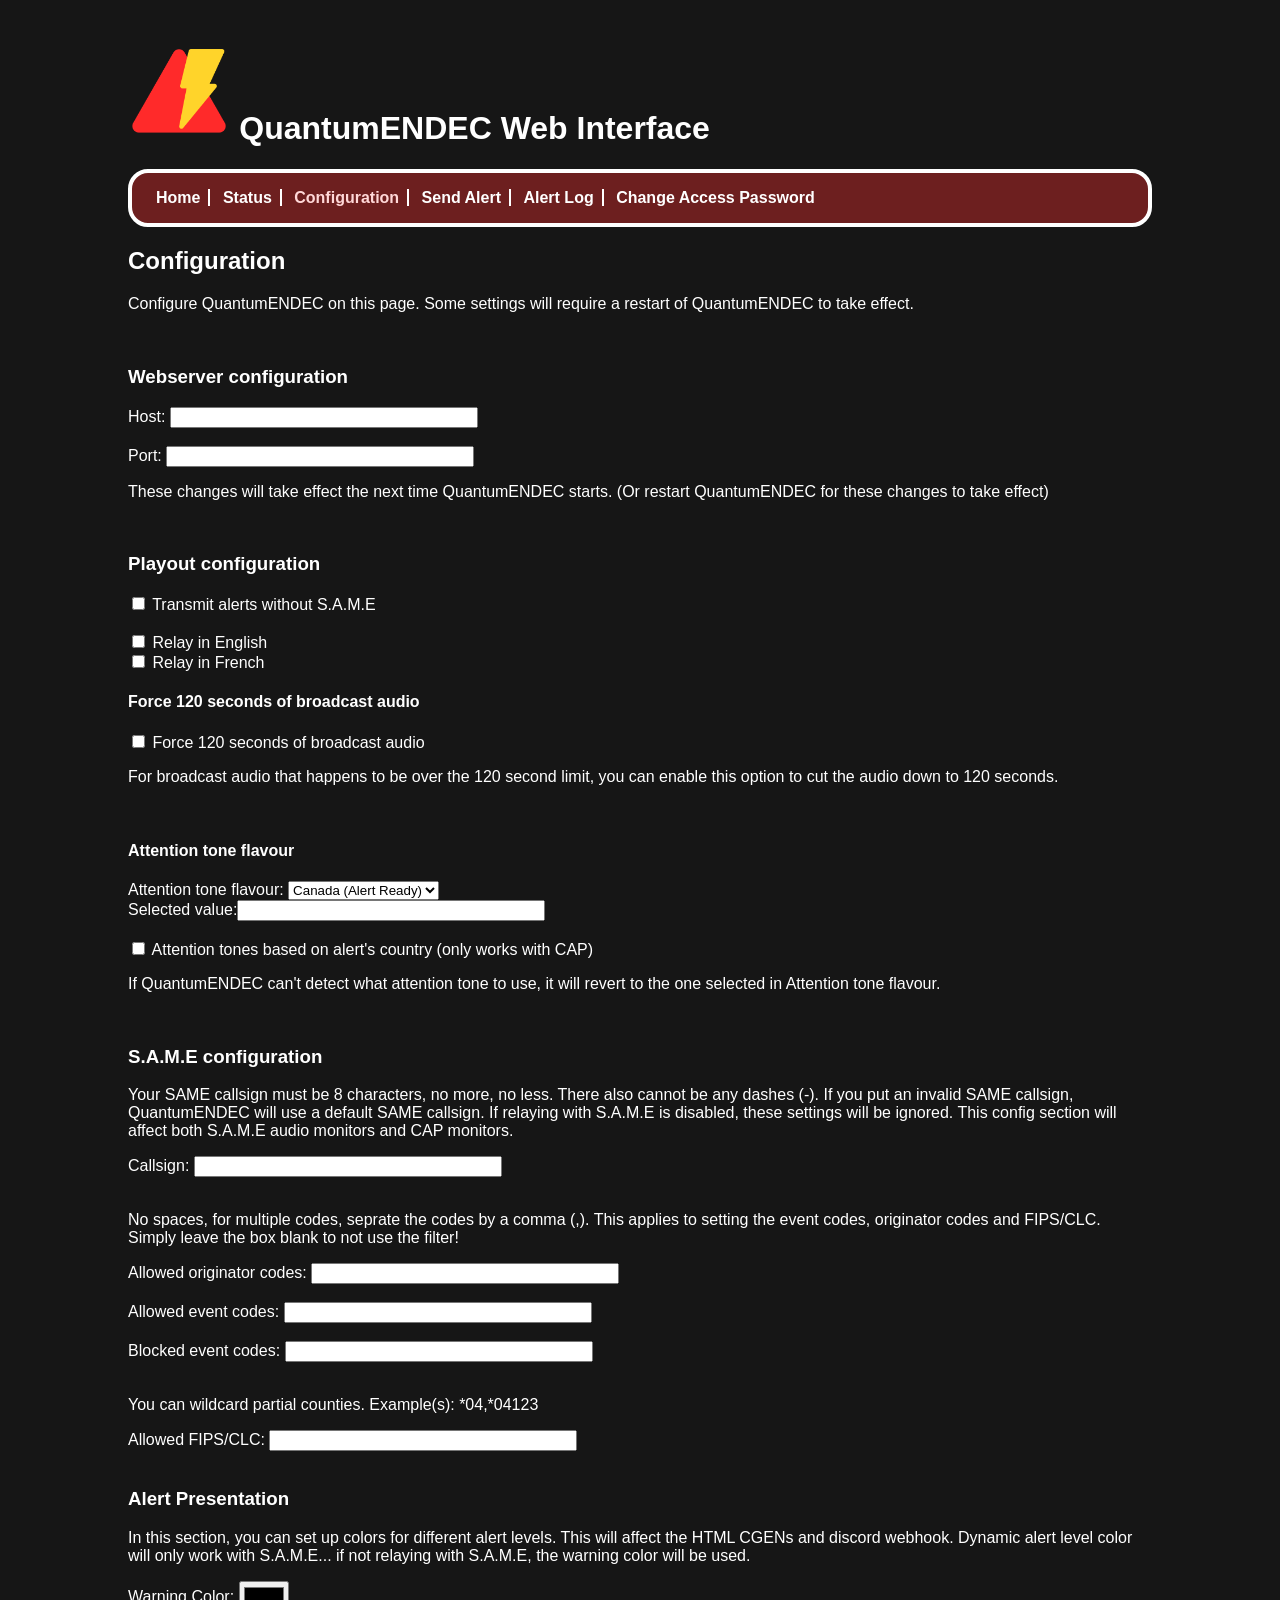
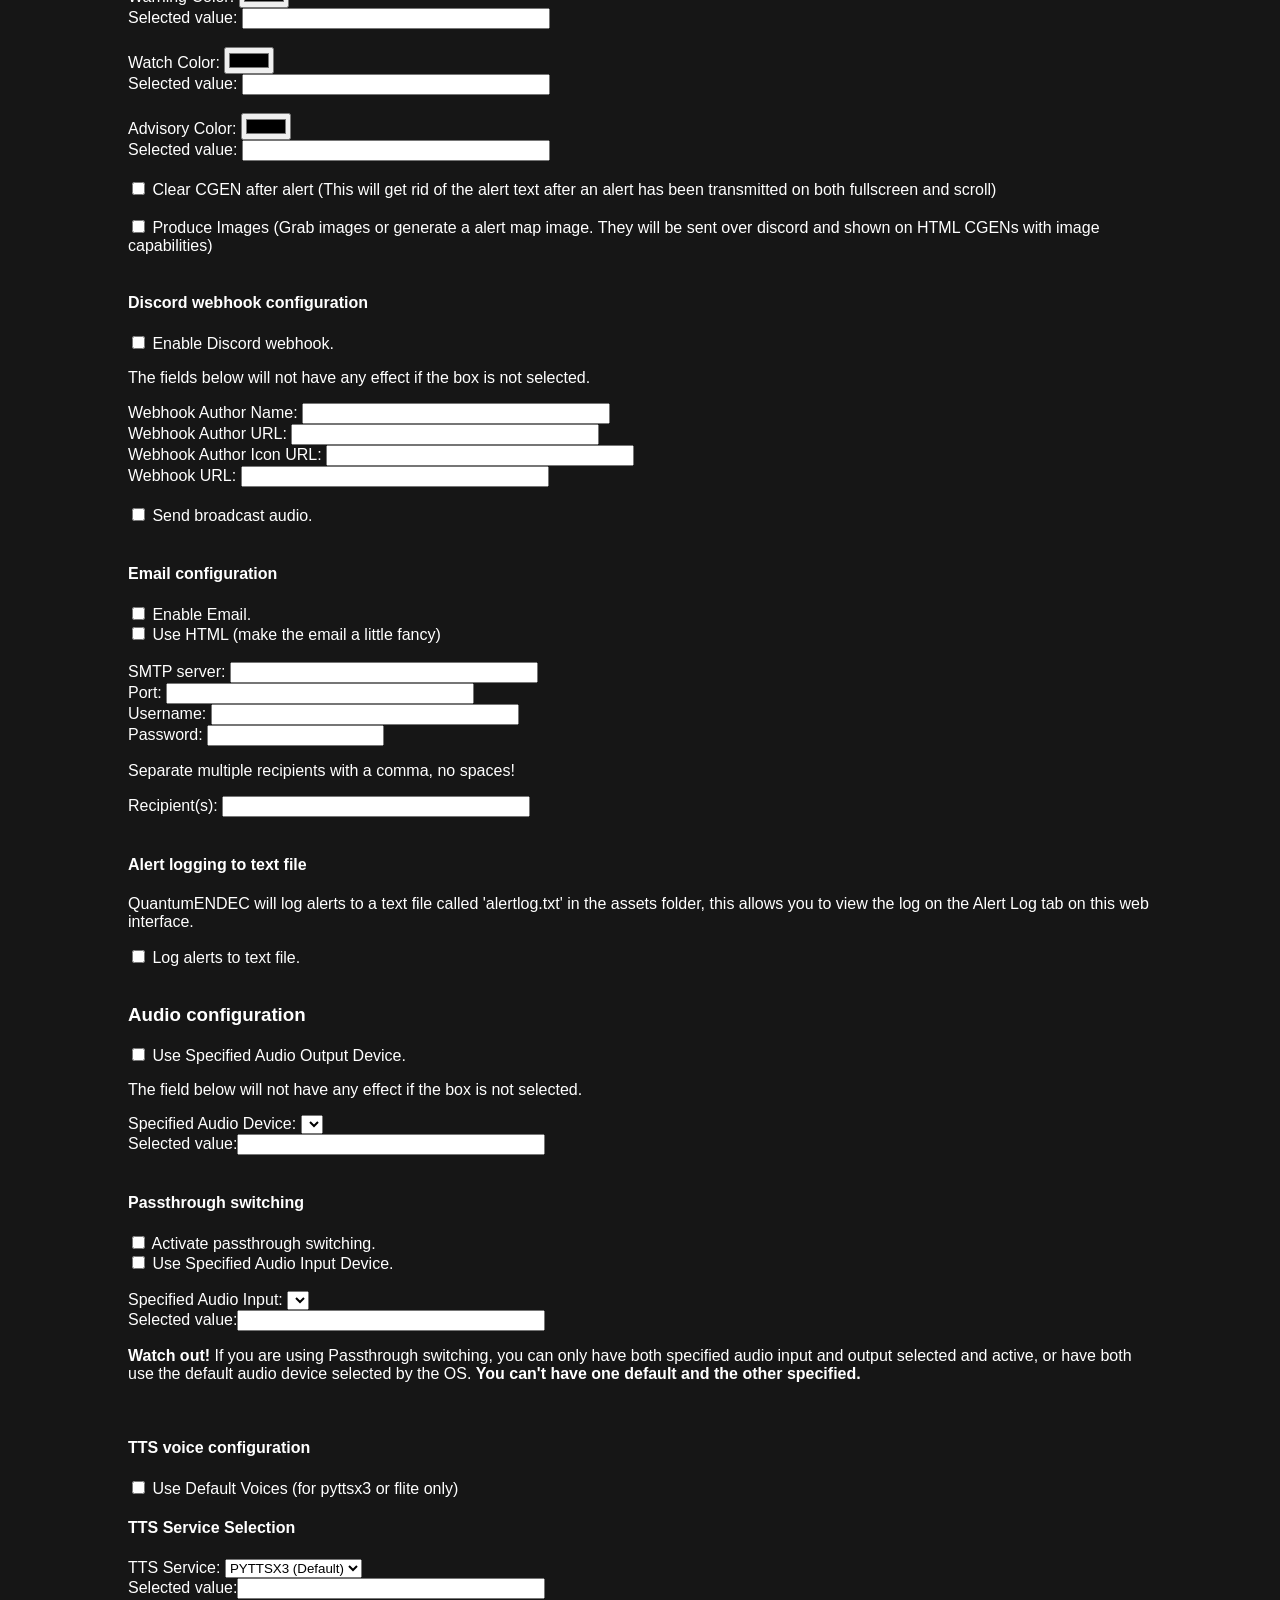
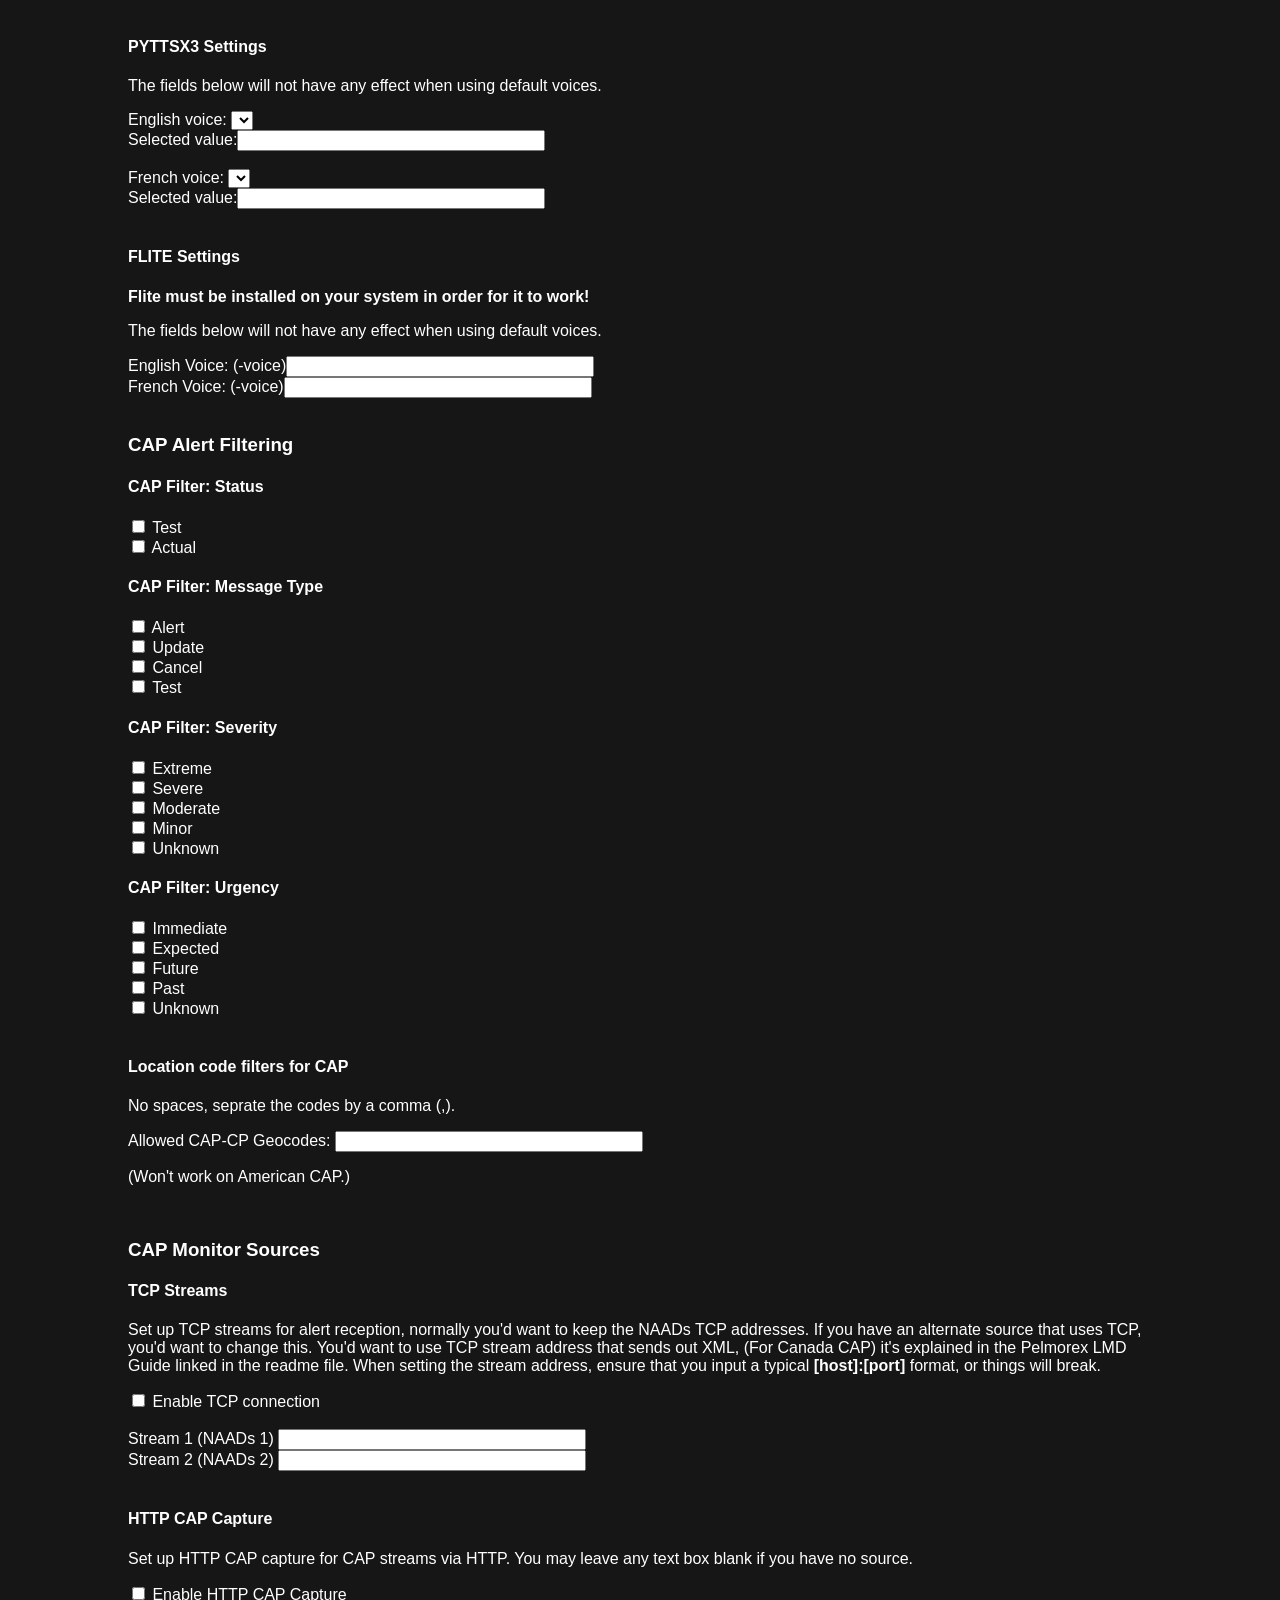
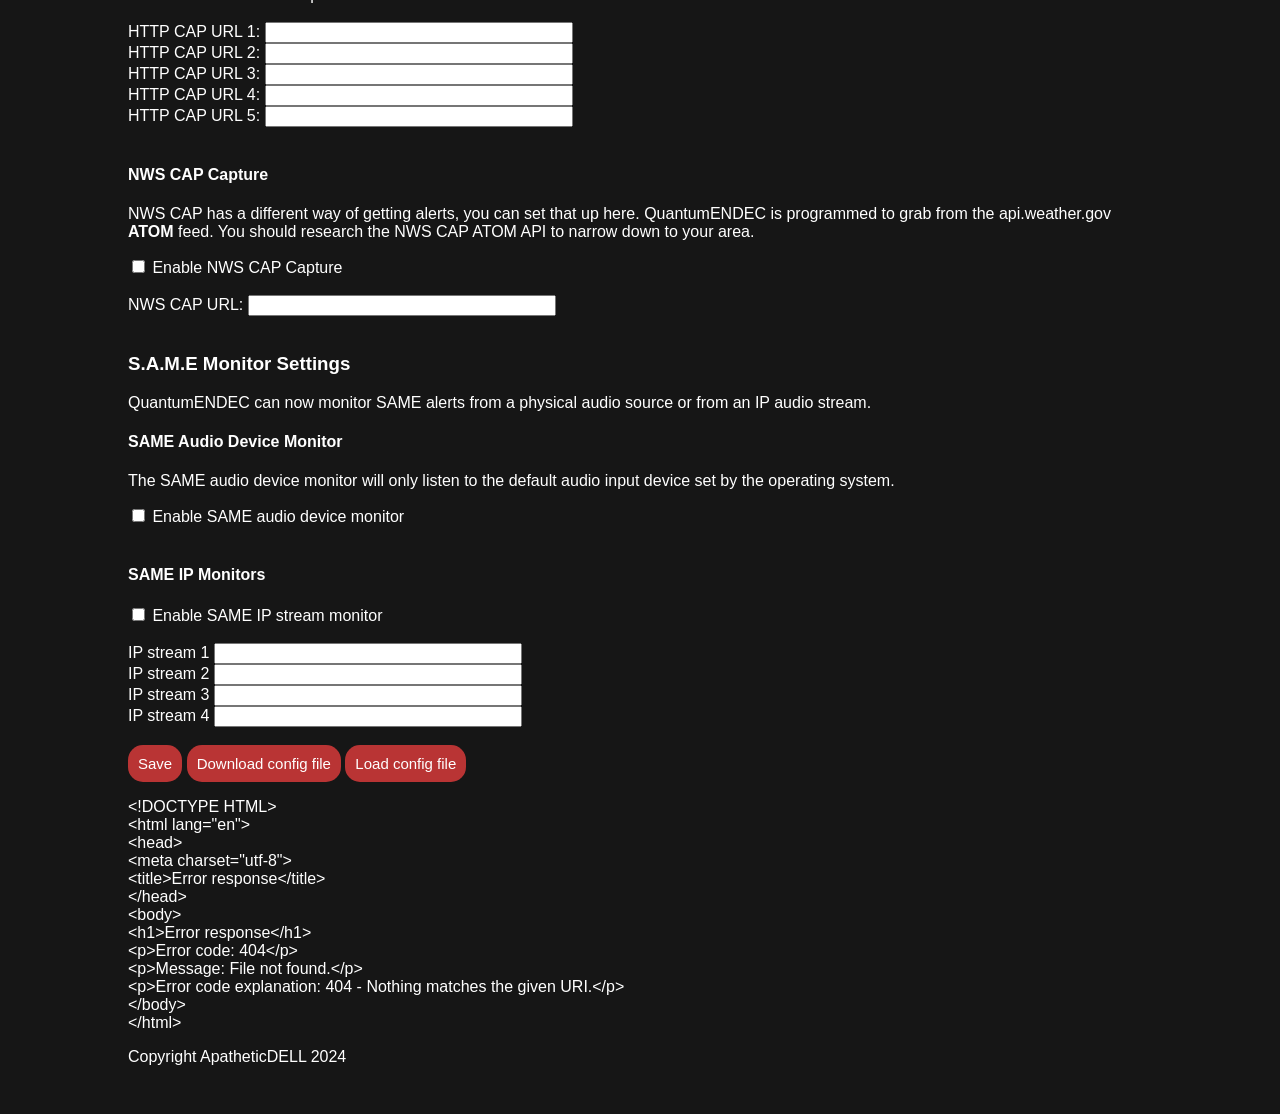
==== assets/config.html @ 1751fe5c "QE5, the final public beta" ====
<!DOCTYPE html>
<html>
    <head>
        <title>QuantumENDEC Web Interface</title>
        <link type="text/css" rel="stylesheet" href="./style.css"/>
    </head>
    <body>
        <h1><img src="./logo.png" alt="QuantumENDEC logo" width="10%" height="10%" /> QuantumENDEC Web Interface</h1>
        <nav>
            <ul>
                <li><a href="/index.html">Home</a></li>
                <li><a href="/status.html">Status</a></li>
                <li><a class="selected">Configuration</a></li>
                <li><a href="/sendAlert.html">Send Alert</a></li>
                <li><a href="/alertLog.html">Alert Log</a></li>
                <li><a href="/changePass.html">Change Access Password</a></li>
            </ul>
        </nav>

        <h2>Configuration</h2>
        <p>Configure QuantumENDEC on this page. Some settings will require a restart of QuantumENDEC to take effect.</p>
        <br />

        <form id="config-form">
            <h3>Webserver configuration</h3>
            <label for="WebserverHost">Host: </label><input type="text" id="WebserverHost" name="WebserverHost">
            <br /><br />
            <label for="WebserverPort">Port: </label><input type="text" id="WebserverPort" name="WebserverPort">
            <p>These changes will take effect the next time QuantumENDEC starts. (Or restart QuantumENDEC for these changes to take effect)</p>
            <br />
        
            <h3>Playout configuration</h3>
            <input type="checkbox" id="PlayoutNoSAME" name="PlayoutNoSAME"><label for="PlayoutNoSAME"> Transmit alerts without S.A.M.E</label><br /><br />
            <input type="checkbox" id="relay_en" name="relay_en"><label for="relay_en"> Relay in English</label><br />
            <input type="checkbox" id="relay_fr" name="relay_fr"><label for="relay_fr"> Relay in French</label><br />
            
            <h4>Force 120 seconds of broadcast audio</h4>
            <input type="checkbox" id="Force120" name="Force120"><label for="Force120"> Force 120 seconds of broadcast audio</label>
            <p>For broadcast audio that happens to be over the 120 second limit, you can enable this option to cut the audio down to 120 seconds.</p>
            <br />

            <h4>Attention tone flavour</h4>
            <label for="AttentionToneSELECT">Attention tone flavour: </label>
            <select id="AttentionToneSELECT" onchange="updateTextBox('AttentionToneSELECT', 'AttentionTone')">
                <option value="AttnCAN.wav">Canada (Alert Ready)</option>
                <option value="AttnEBS.wav">United States (EBS)</option>
                <option value="Attn1050.wav">1050hz</option>
                <option value="AttnEgg.wav">Egg Timer</option>
                <option value="AttnRumble.wav">Rumble</option>
            </select><br />
            <label for="AttentionTone">Selected value:</label><input type="text" id="AttentionTone" name="AttentionTone" readonly><br /><br />
            <input type="checkbox" id="Attn_BasedOnCountry" name="Attn_BasedOnCountry"><label for="Attn_BasedOnCountry"> Attention tones based on alert's country (only works with CAP)</label>
            <p>If QuantumENDEC can't detect what attention tone to use, it will revert to the one selected in Attention tone flavour.</p>
            <br />

            <h3>S.A.M.E configuration</h3>
            <p>Your SAME callsign must be 8 characters, no more, no less. There also cannot be any dashes (-). If you put an invalid SAME callsign, QuantumENDEC will use a default SAME callsign. If relaying with S.A.M.E is disabled, these settings will be ignored. This config section will affect both S.A.M.E audio monitors and CAP monitors.</p>
            <label for="SAME_callsign">Callsign: </label><input type="text" id="SAME_callsign" name="SAME_callsign"><br /><br />
            <p>No spaces, for multiple codes, seprate the codes by a comma (,). This applies to setting the event codes, originator codes and FIPS/CLC. Simply leave the box blank to not use the filter!</p>
            <label for="SAME_ORGallowed">Allowed originator codes: </label><input type="text" id="SAME_ORGallowed" name="SAME_ORGallowed"><br /><br />
            <label for="SAME_EVENTallowed">Allowed event codes: </label><input type="text" id="SAME_EVENTallowed" name="SAME_EVENTallowed"><br /><br />
            <label for="SAME_EVENTblocked">Blocked event codes: </label><input type="text" id="SAME_EVENTblocked" name="SAME_EVENTblocked"><br /><br />
            <p>You can wildcard partial counties. Example(s): *04,*04123</p>
            <label for="SAME_FIPSfilter">Allowed FIPS/CLC: </label><input type="text" id="SAME_FIPSfilter" name="SAME_FIPSfilter"><br /><br />

            <h3>Alert Presentation</h3>
            <p>In this section, you can set up colors for different alert levels. This will affect the HTML CGENs and discord webhook. Dynamic alert level color will only work with S.A.M.E... if not relaying with S.A.M.E, the warning color will be used.</p>

            <label for="CGENcolor_warning_picker">Warning Color: </label><input type="color" id="CGENcolor_warning_picker" onchange="updateColorValue('CGENcolor_warning_picker', 'CGENcolor_warning')"><br />
            <label for="CGENcolor_warning">Selected value: </label><input type="text" id="CGENcolor_warning" name="CGENcolor_warning" readonly>
            <br /><br />
            <label for="CGENcolor_watch_picker">Watch Color: </label><input type="color" id="CGENcolor_watch_picker" onchange="updateColorValue('CGENcolor_watch_picker', 'CGENcolor_watch')"><br />
            <label for="CGENcolor_watch">Selected value: </label><input type="text" id="CGENcolor_watch" name="CGENcolor_watch" readonly>
            <br /><br />
            <label for="CGENcolor_advisory_picker">Advisory Color: </label><input type="color" id="CGENcolor_advisory_picker" onchange="updateColorValue('CGENcolor_advisory_picker', 'CGENcolor_advisory')"><br />
            <label for="CGENcolor_advisory">Selected value: </label><input type="text" id="CGENcolor_advisory" name="CGENcolor_advisory" readonly>
            <br /><br />
            <input type="checkbox" id="CGEN_ClearAfterAlert" name="CGEN_ClearAfterAlert"><label for="CGEN_ClearAfterAlert"> Clear CGEN after alert (This will get rid of the alert text after an alert has been transmitted on both fullscreen and scroll)</label><br /><br />
            <input type="checkbox" id="ProduceImages" name="ProduceImages"><label for="ProduceImages"> Produce Images (Grab images or generate a alert map image. They will be sent over discord and shown on HTML CGENs with image capabilities)</label><br /><br />
            
            <h4>Discord webhook configuration</h4>
            <input type="checkbox" id="enable_discord_webhook" name="enable_discord_webhook"><label for="enable_discord_webhook"> Enable Discord webhook.</label>
            <p>The fields below will not have any effect if the box is not selected.</p>
            <label for="webhook_author_name">Webhook Author Name: </label><input type="text" id="webhook_author_name" name="webhook_author_name"><br />
            <label for="webhook_author_URL">Webhook Author URL: </label><input type="text" id="webhook_author_URL" name="webhook_author_URL"><br />
            <label for="webhook_author_iconURL">Webhook Author Icon URL: </label><input type="text" id="webhook_author_iconURL" name="webhook_author_iconURL"><br />
            <label for="webhook_URL">Webhook URL: </label><input type="text" id="webhook_URL" name="webhook_URL"><br /><br />
            <input type="checkbox" id="webhook_sendAudio" name="webhook_sendAudio"><label for="webhook_sendAudio"> Send broadcast audio.</label><br /><br />
            
            <h4>Email configuration</h4>
            <input type="checkbox" id="enable_email" name="enable_email"><label for="enable_email"> Enable Email.</label><br />
            <input type="checkbox" id="FancyHTML" name="FancyHTML"><label for="FancyHTML"> Use HTML (make the email a little fancy)</label><br /><br />
            <label for="email_server">SMTP server: </label><input type="text" id="email_server" name="email_server"><br />
            <label for="email_server_port">Port: </label><input type="text" id="email_server_port" name="email_server_port"><br />
            <label for="email_user">Username: </label><input type="text" id="email_user" name="email_user"><br />
            <label for="email_user_pass">Password: </label><input type="password" id="email_user_pass" name="email_user_pass"><br />
            
            <p>Separate multiple recipients with a comma, no spaces!</p>
            <label for="email_sendto">Recipient(s): </label><input type="text" id="email_sendto" name="email_sendto"><br /><br />

            <h4>Alert logging to text file</h4>
            <p>QuantumENDEC will log alerts to a text file called 'alertlog.txt' in the assets folder, this allows you to view the log on the Alert Log tab on this web interface.</p>
            <input type="checkbox" id="enable_LogToTxt" name="enable_LogToTxt"><label for="enable_LogToTxt"> Log alerts to text file.</label><br /><br />
            
            <h3>Audio configuration</h3>
            <input type="checkbox" id="UseSpecified_AudioOutput" name="UseSpecified_AudioOutput"><label for="UseSpecified_AudioOutput"> Use Specified Audio Output Device.</label>
            <p>The field below will not have any effect if the box is not selected.</p>
            <label for="SpecifiedAudioDeviceSELECT">Specified Audio Device: </label>
            <select id="SpecifiedAudioDeviceSELECT" onchange="updateTextBox('SpecifiedAudioDeviceSELECT', 'Specified_AudioOutput')"></select><br />
            <label for="Specified_AudioOutput">Selected value:</label><input type="text" id="Specified_AudioOutput" name="Specified_AudioOutput" readonly>
            <br /><br />
            
            <h4>Passthrough switching</h4>
            <input type="checkbox" id="EnablePassThru" name="EnablePassThru"><label for="EnablePassThru"> Activate passthrough switching.</label><br />
            <input type="checkbox" id="UseSpecified_Passthrough_AudioInput" name="UseSpecified_Passthrough_AudioInput"><label for="UseSpecified_Passthrough_AudioInput"> Use Specified Audio Input Device.</label><br /><br />
            <label for="Passthrough_AudioInputSELECT">Specified Audio Input: </label><select id="Passthrough_AudioInputSELECT" onchange="updateTextBox('Passthrough_AudioInputSELECT', 'Passthrough_AudioInput')"></select><br />
            <label for="Passthrough_AudioInput">Selected value:</label><input type="text" id="Passthrough_AudioInput" name="Passthrough_AudioInput" readonly><br />
            <p><strong>Watch out!</strong> If you are using Passthrough switching, you can only have both specified audio input and output selected and active, or have both use the default audio device selected by the OS. <strong>You can't have one default and the other specified.</strong></p>
            <br />

            <h4>TTS voice configuration</h4>
            <input type="checkbox" id="UseDefaultVoices" name="UseDefaultVoices"><label for="UseDefaultVoices"> Use Default Voices (for pyttsx3 or flite only)</label>
            <br />

            <h4>TTS Service Selection</h4>
            <label for="TTSserviceSELECT">TTS Service: </label>
            <select id="TTSserviceSELECT" onchange="updateTextBox('TTSserviceSELECT', 'TTS_Service')">
                <option value="pyttsx3">PYTTSX3 (Default)</option>
                <option value="flite">Flite</option>
            </select><br />
            <label for="TTS_Service">Selected value:</label><input type="text" id="TTS_Service" name="TTS_Service" readonly>
            <br /><br />
            
            <h4>PYTTSX3 Settings</h4>
            <p>The fields below will not have any effect when using default voices.</p>
            <label for="VoiceENselect">English voice: </label><select id="VoiceENselect" onchange="updateTextBox('VoiceENselect', 'VoiceEN')"></select><br />
            <label for="VoiceEN">Selected value:</label><input type="text" id="VoiceEN" name="VoiceEN" readonly><br /><br />
            <label for="VoiceFRselect">French voice: </label><select id="VoiceFRselect" onchange="updateTextBox('VoiceFRselect', 'VoiceFR')"></select><br />
            <label for="VoiceFR">Selected value:</label><input type="text" id="VoiceFR" name="VoiceFR" readonly><br /><br />
            
            <h4>FLITE Settings</h4>
            <p><strong>Flite must be installed on your system in order for it to work!</strong></p>
            <p>The fields below will not have any effect when using default voices.</p>
            <label for="FliteVoice_EN">English Voice: (-voice)</label><input type="text" id="FliteVoice_EN" name="FliteVoice_EN"><br />
            <label for="FliteVoice_FR">French Voice: (-voice)</label><input type="text" id="FliteVoice_FR" name="FliteVoice_FR"><br /><br />

            <h3>CAP Alert Filtering</h3>

            <h4>CAP Filter: Status</h4>
            <input type="checkbox" id="statusTest" name="statusTest"><label for="statusTest"> Test</label><br />
            <input type="checkbox" id="statusActual" name="statusActual"><label for="statusActual"> Actual</label><br />

            <h4>CAP Filter: Message Type</h4>
            <input type="checkbox" id="messagetypeAlert" name="messagetypeAlert"><label for="messagetypeAlert"> Alert</label><br />
            <input type="checkbox" id="messagetypeUpdate" name="messagetypeUpdate"><label for="messagetypeUpdate"> Update</label><br />
            <input type="checkbox" id="messagetypeCancel" name="messagetypeCancel"><label for="messagetypeCancel"> Cancel</label><br />
            <input type="checkbox" id="messagetypeTest" name="messagetypeTest"><label for="messagetypeTest"> Test</label><br />
            
            <h4>CAP Filter: Severity</h4>
            <input type="checkbox" id="severityExtreme" name="severityExtreme"><label for="severityExtreme"> Extreme</label><br />
            <input type="checkbox" id="severitySevere" name="severitySevere"><label for="severitySevere"> Severe</label><br />
            <input type="checkbox" id="severityModerate" name="severityModerate"><label for="severityModerate"> Moderate</label><br />
            <input type="checkbox" id="severityMinor" name="severityMinor"><label for="severityMinor"> Minor</label><br />
            <input type="checkbox" id="severityUnknown" name="severityUnknown"><label for="severityUnknown"> Unknown</label><br />

            <h4>CAP Filter: Urgency</h4>
            <input type="checkbox" id="urgencyImmediate" name="urgencyImmediate"><label for="urgencyImmediate"> Immediate</label><br />
            <input type="checkbox" id="urgencyExpected" name="urgencyExpected"><label for="urgencyExpected"> Expected</label><br />
            <input type="checkbox" id="urgencyFuture" name="urgencyFuture"><label for="urgencyFuture"> Future</label><br />
            <input type="checkbox" id="urgencyPast" name="urgencyPast"><label for="urgencyPast"> Past</label><br />
            <input type="checkbox" id="urgencyUnknown" name="urgencyUnknown"><label for="urgencyUnknown"> Unknown</label><br />
            <br />

            <h4>Location code filters for CAP</h4>
            <p>No spaces, seprate the codes by a comma (,).</p>
            <label for="AllowedLocations_Geocodes">Allowed CAP-CP Geocodes: </label><input type="text" id="AllowedLocations_Geocodes" name="AllowedLocations_Geocodes"><p>(Won't work on American CAP.)</p>
            <br />
            
            <h3>CAP Monitor Sources</h3>

            <h4>TCP Streams</h4>
            <p>Set up TCP streams for alert reception, normally you'd want to keep the NAADs TCP addresses. If you have an alternate source that uses TCP, you'd want to change this. You'd want to use TCP stream address that sends out XML, (For Canada CAP) it's explained in the Pelmorex LMD Guide linked in the readme file. When setting the stream address, ensure that you input a typical <strong>[host]:[port]</strong> format, or things will break.</p>
            <input type="checkbox" id="TCP" name="TCP"><label for="TCP"> Enable TCP connection</label><br /><br />
            <label for="TCP1">Stream 1 (NAADs 1) </label><input type="text" id="TCP1" name="TCP1"><br />
            <label for="TCP2">Stream 2 (NAADs 2) </label><input type="text" id="TCP2" name="TCP2"><br />
            <br />

            <h4>HTTP CAP Capture</h4>
            <p>Set up HTTP CAP capture for CAP streams via HTTP. You may leave any text box blank if you have no source.</p>
            <input type="checkbox" id="HTTP_CAP" name="HTTP_CAP"><label for="HTTP_CAP"> Enable HTTP CAP Capture</label><br /><br />
            <label for="HTTP_CAP_ADDR">HTTP CAP URL 1: </label><input type="text" id="HTTP_CAP_ADDR" name="HTTP_CAP_ADDR"><br />
            <label for="HTTP_CAP_ADDR1">HTTP CAP URL 2: </label><input type="text" id="HTTP_CAP_ADDR1" name="HTTP_CAP_ADDR1"><br />
            <label for="HTTP_CAP_ADDR2">HTTP CAP URL 3: </label><input type="text" id="HTTP_CAP_ADDR2" name="HTTP_CAP_ADDR2"><br />
            <label for="HTTP_CAP_ADDR3">HTTP CAP URL 4: </label><input type="text" id="HTTP_CAP_ADDR3" name="HTTP_CAP_ADDR3"><br />
            <label for="HTTP_CAP_ADDR4">HTTP CAP URL 5: </label><input type="text" id="HTTP_CAP_ADDR3" name="HTTP_CAP_ADDR4"><br />
            <br />

            <h4>NWS CAP Capture</h4>
            <p>NWS CAP has a different way of getting alerts, you can set that up here. QuantumENDEC is programmed to grab from the api.weather.gov <strong>ATOM</strong> feed. You should research the NWS CAP ATOM API to narrow down to your area.</p>
            <input type="checkbox" id="Enable_NWSCAP" name="Enable_NWSCAP"><label for="Enable_NWSCAP"> Enable NWS CAP Capture</label><br /><br />
            <label for="NWSCAP_AtomLink">NWS CAP URL: </label><input type="text" id="NWSCAP_AtomLink" name="NWSCAP_AtomLink"><br /><br />
            
            <h3>S.A.M.E Monitor Settings</h3>
            <p>QuantumENDEC can now monitor SAME alerts from a physical audio source or from an IP audio stream.</p>
            
            <h4>SAME Audio Device Monitor</h4>
            <p>The SAME audio device monitor will only listen to the default audio input device set by the operating system.</p>
            <input type="checkbox" id="SAME-AudioDevice-Monitor" name="SAME-AudioDevice-Monitor"><label for="SAME-AudioDevice-Monitor"> Enable SAME audio device monitor</label></input>
            <br /><br />

            <h4>SAME IP Monitors</h4>
            <input type="checkbox" id="SAME_AudioStream_Monitors" name="SAME_AudioStream_Monitors"><label for="SAME_AudioStream_Monitors"> Enable SAME IP stream monitor</label></input><br /><br />
            <label for="SAME-AudioStream-Monitor1">IP stream 1 </label><input type="text" id="SAME-AudioStream-Monitor1" name="SAME-AudioStream-Monitor1"><br />
            <label for="SAME-AudioStream-Monitor2">IP stream 2 </label><input type="text" id="SAME-AudioStream-Monitor2" name="SAME-AudioStream-Monitor2"><br />
            <label for="SAME-AudioStream-Monitor3">IP stream 3 </label><input type="text" id="SAME-AudioStream-Monitor3" name="SAME-AudioStream-Monitor3"><br />
            <label for="SAME-AudioStream-Monitor4">IP stream 4 </label><input type="text" id="SAME-AudioStream-Monitor4" name="SAME-AudioStream-Monitor4"><br />
            <br />

            <button class="button" type="button" onclick="saveConfig()">Save</button>
            <button class="button" id="downloadButton">Download config file</button>
            <button class="button"><a href="/uploadConfig.html">Load config file</a></button>
        </form>
        <p id="version">QuantumENDEC ?</p><p>Copyright ApatheticDELL 2024</p><script>function fetchText() {fetch('/version') .then(response => response.text()) .then(data => {document.getElementById('version').innerText = data;}) .catch(error => {console.error('Error fetching text:', error);});} document.addEventListener('DOMContentLoaded', fetchText);</script>

        <script>
            function updateTextBox(dropdownId, textboxId) {
                // Get the selected value from the dropdown
                var selectedValue = document.getElementById(dropdownId).value;
                // Update the corresponding textbox with the selected value
                document.getElementById(textboxId).value = selectedValue;
            }

            function updateColorValue(picker, boxxer) {
                var colorPicker = document.getElementById(picker);
                var hexValueBox = document.getElementById(boxxer);
                var colorValue = colorPicker.value;
            
                // Remove the '#' from the color value
                var hexValue = colorValue.substring(1);
            
                hexValueBox.value = hexValue;
            }
            
            // Initialize the textbox with the default color value
            window.onload = function() {
                updateColorValue();
            };

            document.addEventListener('DOMContentLoaded', function() {
                // Load the audio devices
                fetch('/audio_devices')
                    .then(response => response.json())
                    .then(devices => {
                        const select = document.getElementById('SpecifiedAudioDeviceSELECT');
                        devices.forEach(device => {
                            const option = document.createElement('option');
                            option.value = device;
                            option.textContent = device;
                            select.appendChild(option);
                        });
                    });

                fetch('/audio_inputs')
                    .then(response => response.json())
                    .then(devices => {
                        // List of dropdown IDs
                        const dropdownIds = ['Passthrough_AudioInputSELECT'];
                        
                        // Function to populate dropdowns
                        function populateDropdown(dropdownId, devices) {
                            const select = document.getElementById(dropdownId);
                            select.innerHTML = ''; // Clear existing options
                            devices.forEach(device => {
                                const option = document.createElement('option');
                                option.value = device;
                                option.textContent = device;
                                select.appendChild(option);
                            });
                        }
                        
                        // Populate each dropdown
                        dropdownIds.forEach(dropdownId => {
                            populateDropdown(dropdownId, devices);
                        });
                    })
                    .catch(error => {
                        console.error('Error fetching audio devices:', error);
                    });
                                
                fetch('/tts_voices')
                    .then(response => response.json())
                    .then(devices => {
                        const select = document.getElementById('VoiceENselect');
                        devices.forEach(device => {
                            const option = document.createElement('option');
                            option.value = device;
                            option.textContent = device;
                            select.appendChild(option);
                        });
                    });

                fetch('/tts_voices')
                    .then(response => response.json())
                    .then(devices => {
                        const select = document.getElementById('VoiceFRselect');
                        devices.forEach(device => {
                            const option = document.createElement('option');
                            option.value = device;
                            option.textContent = device;
                            select.appendChild(option);
                        });
                    });

                // Load the current config
                fetch('/config_data')
                    .then(response => response.json())
                    .then(config => {
                        for (const [key, value] of Object.entries(config)) {
                            const element = document.getElementById(key);
                            if (element) {
                                if (element.type === 'checkbox') {
                                    element.checked = value;
                                } else if (element.type === 'color') {
                                    element.value = value;
                                } else if (element.tagName === 'SELECT') {
                                    // do nothing
                                } else {
                                    // Handle text input and comma-separated lists
                                    if (Array.isArray(value)) {
                                        element.value = value.join(',');
                                    } else {
                                        element.value = value;
                                    }
                                }
                            }
                        }
                    });
            });

            function saveConfig() {
                const form = document.getElementById('config-form');
                const elements = form.elements;
                const config = {};

                for (let i = 0; i < elements.length; i++) {
                    const element = elements[i];
                    if (element.name) {
                        if (element.type === 'checkbox') {
                            config[element.name] = element.checked;
                        } else if (element.type === 'color') {
                            config[element.name] = element.value.slice(1);
                        } else if (element.tagName === 'SELECT') {
                            // Do nothing
                        } else {
                            if (element.name === 'AllowedLocations_Geocodes' || element.name === 'SAME_FIPSfilter' || element.name === 'SAME_EVENTblocked' || element.name === 'SAME_EVENTallowed' || element.name === 'SAME_ORGallowed' || element.name === 'email_sendto') {
                                // Convert comma-separated string to JSON array
                                config[element.name] = element.value.split(',').map(item => item.trim()).filter(Boolean);
                            } else {
                                config[element.name] = element.value;
                            }
                        }
                    }
                }

                fetch('/save_config', {
                    method: 'POST',
                    headers: {
                        'Content-Type': 'application/json'
                    },
                    body: JSON.stringify(config)
                })
                .then(response => response.text())
                .then(result => {
                    alert(result); // Success message
                })
                .catch(error => {
                    console.error('Error:', error);
                    alert('Failed to save configuration.');
                });
            }

            document.getElementById('downloadButton').addEventListener('click', () => {
                const link = document.createElement('a');
                link.href = '/config.json'; // Replace with the correct path to your config.json
                link.download = 'config.json';
                document.body.appendChild(link);
                link.click();
                document.body.removeChild(link);
            });

        </script>
    </body>
</html>
---- assets/style.css ----
body {
    font-family: sans-serif;
    color:white;
    background-color: #161616;
    margin-left: auto;
    margin-right: auto;
    max-width: 1024px;
    min-width: 256px;
    padding-top: 8px;
    padding-bottom: 24px;
    padding-left: 24px;
    padding-right: 24px;
}

nav ul {
    list-style-type: none;
    background-color: #6d1f1f;
    border: 4px solid #ffffff;
    border-radius: 20px;
    font-family: sans-serif;
    font-weight: bold;
    padding: 16px;
}

nav ul li {
    display: inline;
    border-right: 2px solid #ffffff;
    padding-right: 8px;
    padding-left: 8px;
}

nav ul li:last-child {
    border-right: none;
}

nav ul li a {
    text-decoration: none;
    color: #ffffff;
}

nav a:link, a:visited {
    color: white;
    text-decoration: none;
}

nav .selected {
    color:rgb(255, 216, 216);
}

nav a:hover, a:active {
    color: rgb(175, 175, 175);
}

table {
    font-size: 70%;
    border-collapse: collapse;
    width: 100%;
}

th, td {
    border: 1px solid #ffffff;
    padding: 8px;
    text-align: left;
}

th {
    background-color: #6d1f1f;
}

td {
    background-color: #00000000;
}

.button {
    display: inline-block;
    padding: 10px 10px;
    font-size: 15px;
    cursor: pointer;
    text-align: center;
    text-decoration: none;
    outline: none;
    color: #fff;
    background-color: #b93434;
    border: none;
    border-radius: 15px;
  }
  
.button:hover {background-color: #922727}

.button:active {background-color: #db5d5d;}

.button a:link, a:visited {
    text-decoration: none;
    color: white;}

.activeAlerts-container {
    font-family: sans-serif;
}
.activeAlerts-list {
    list-style-type: none;
    padding: 0;
}
.activeAlert-item {
    margin: 5px 0;
    padding: 10px;
    background-color: #2f4158;
    border-radius: 5px;
}

input[type="text"] {
    width: 300px; /* Set the width to 300 pixels */
}
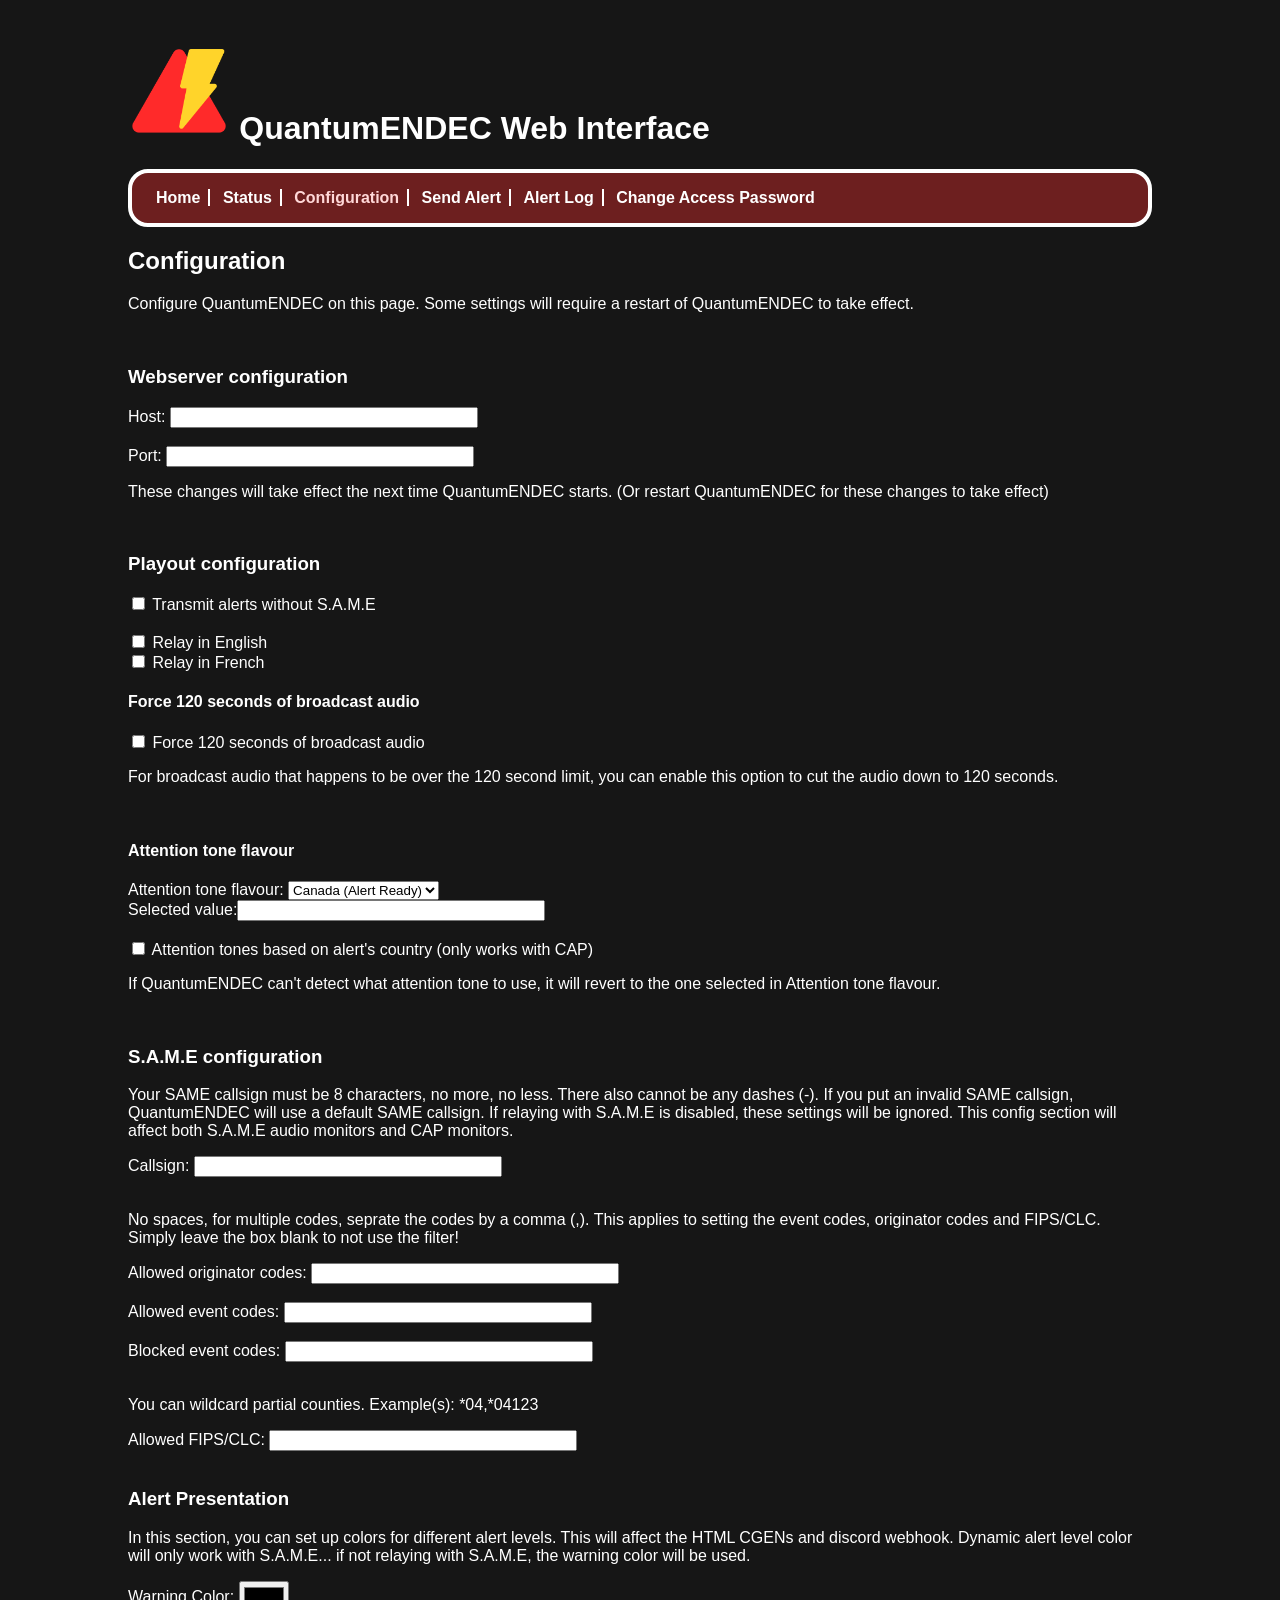
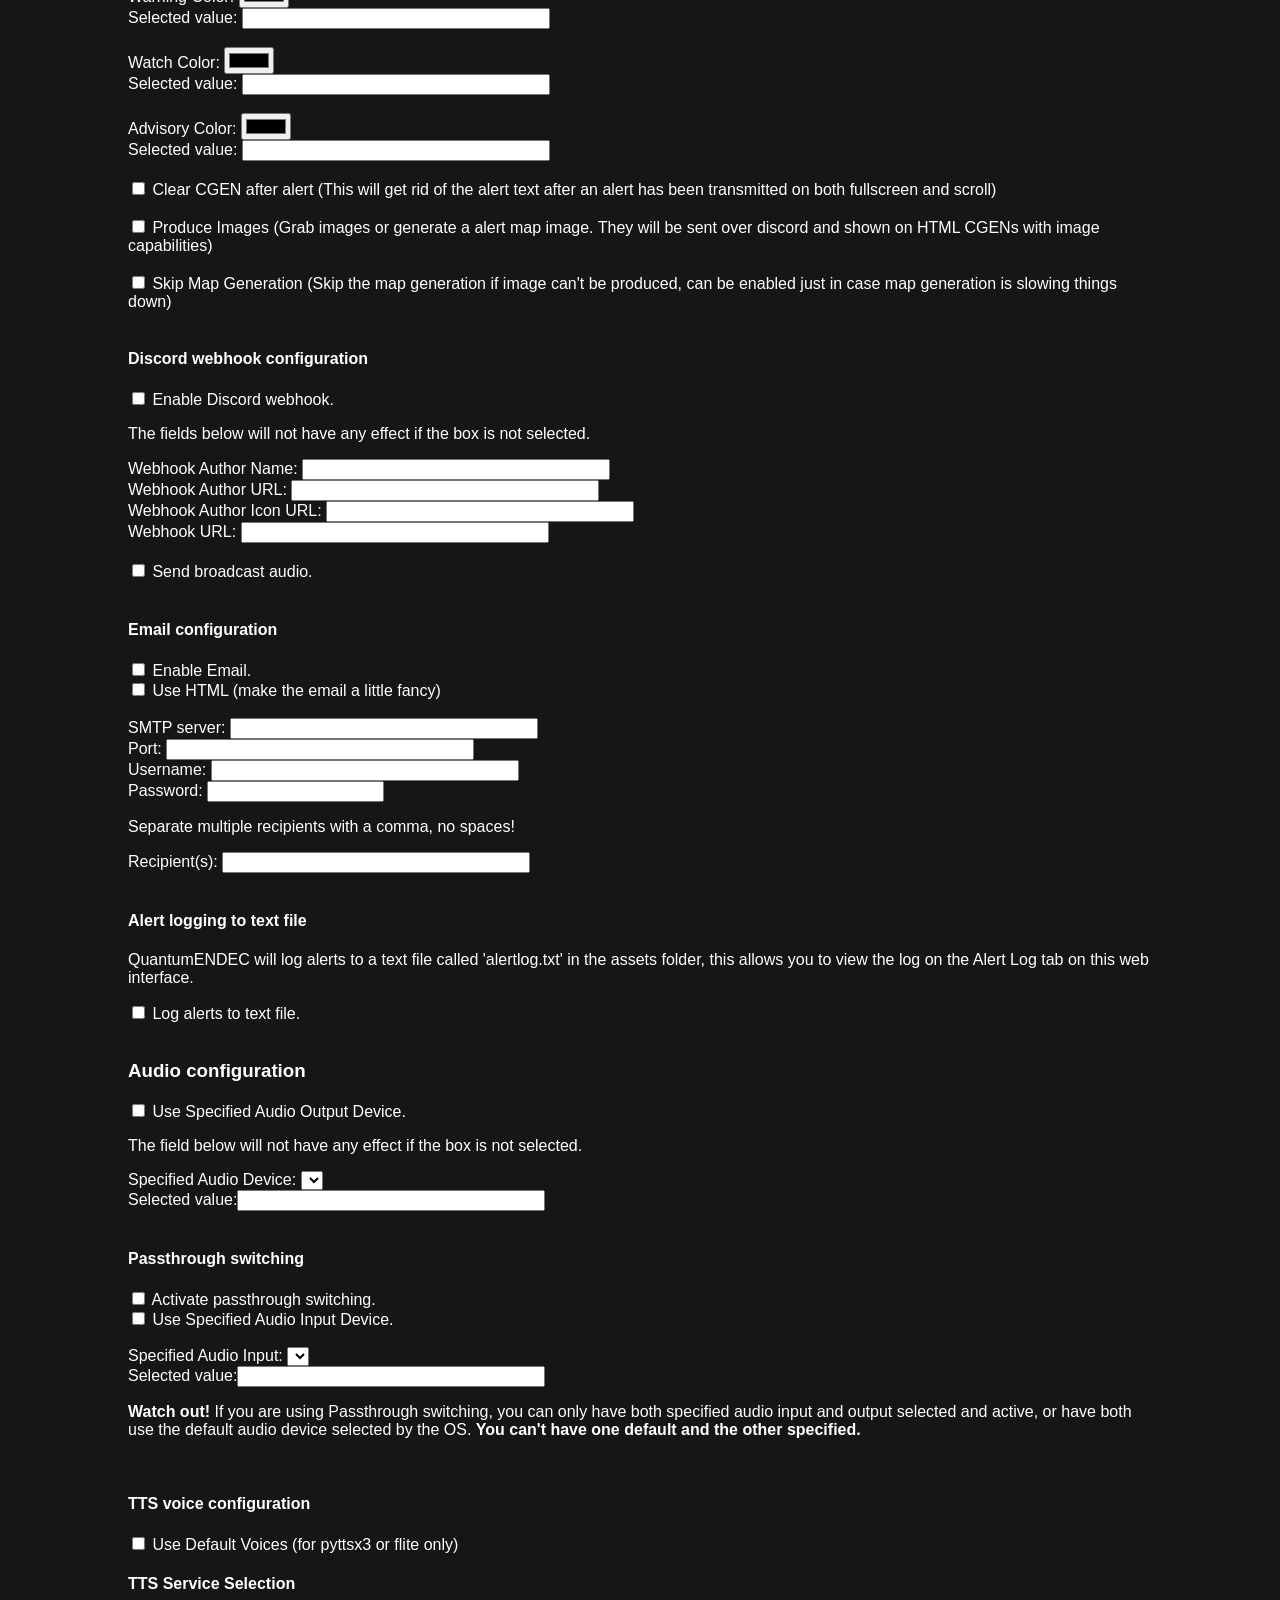
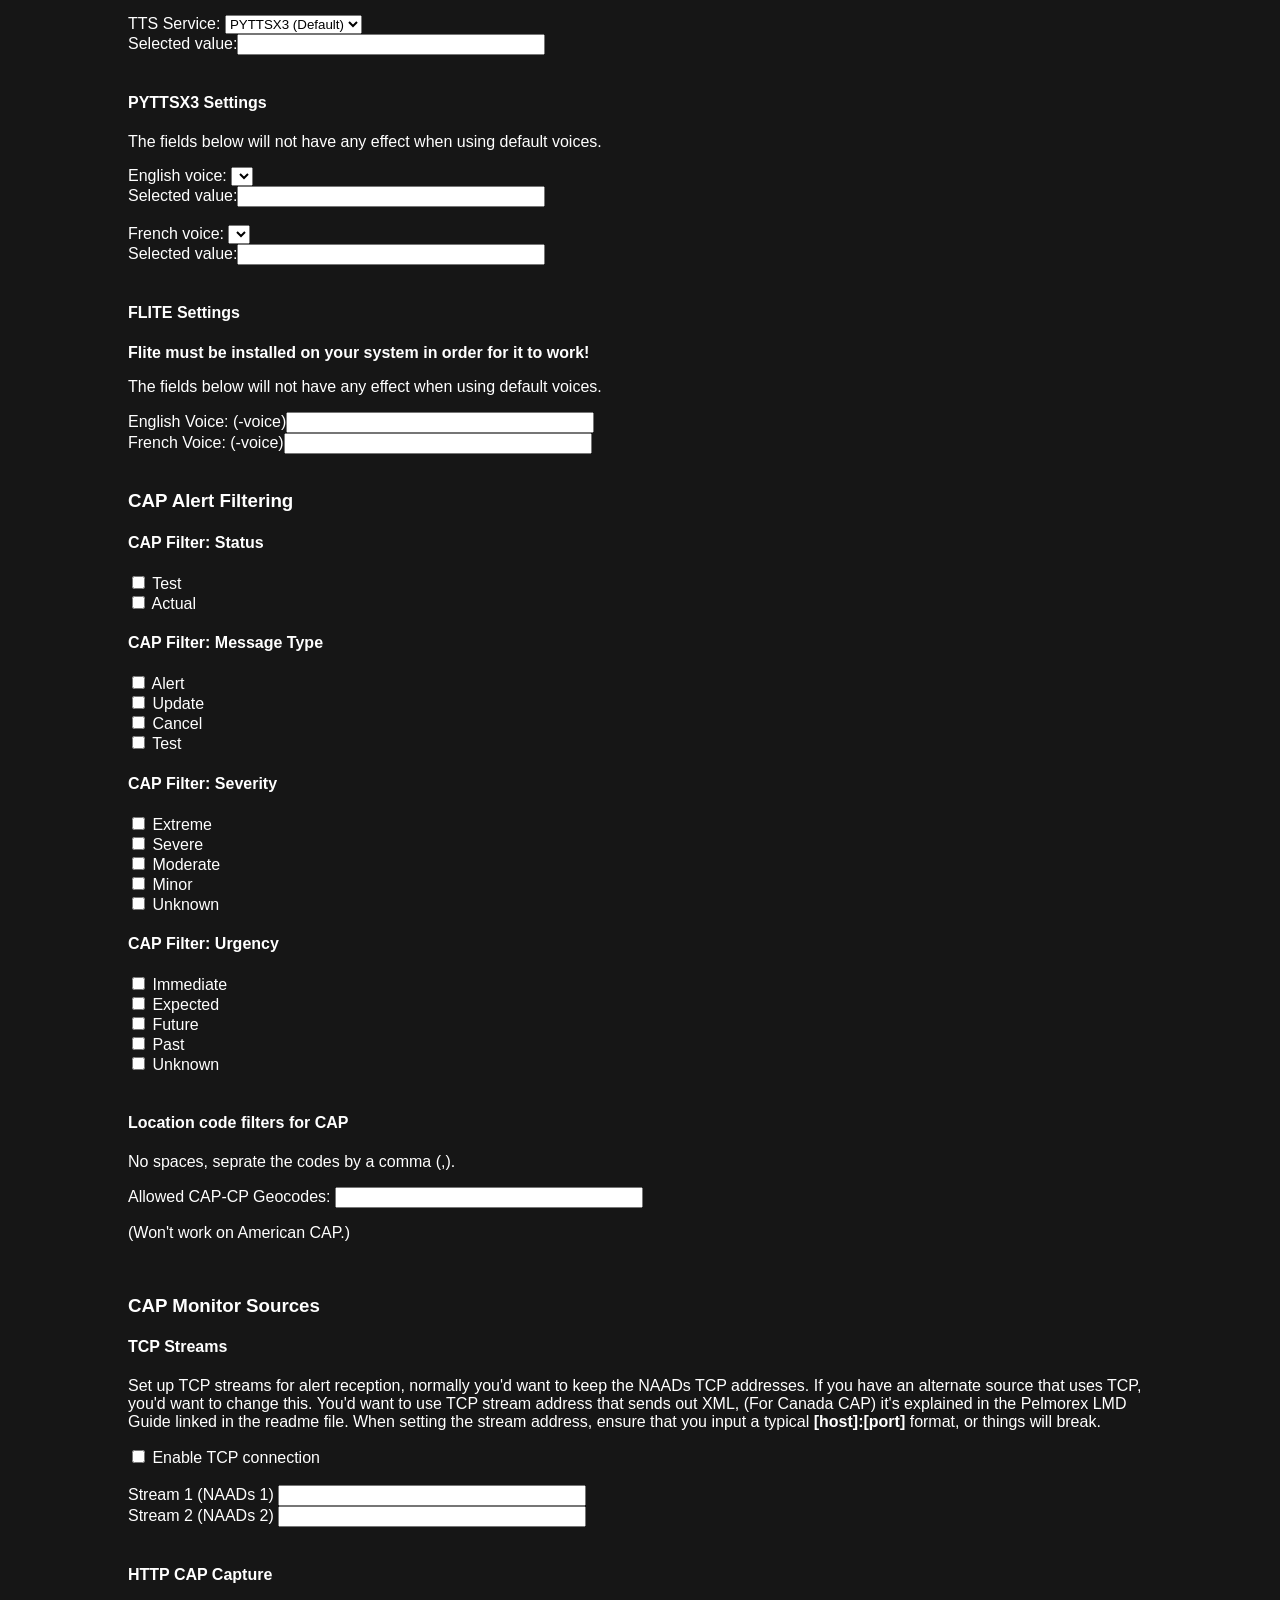
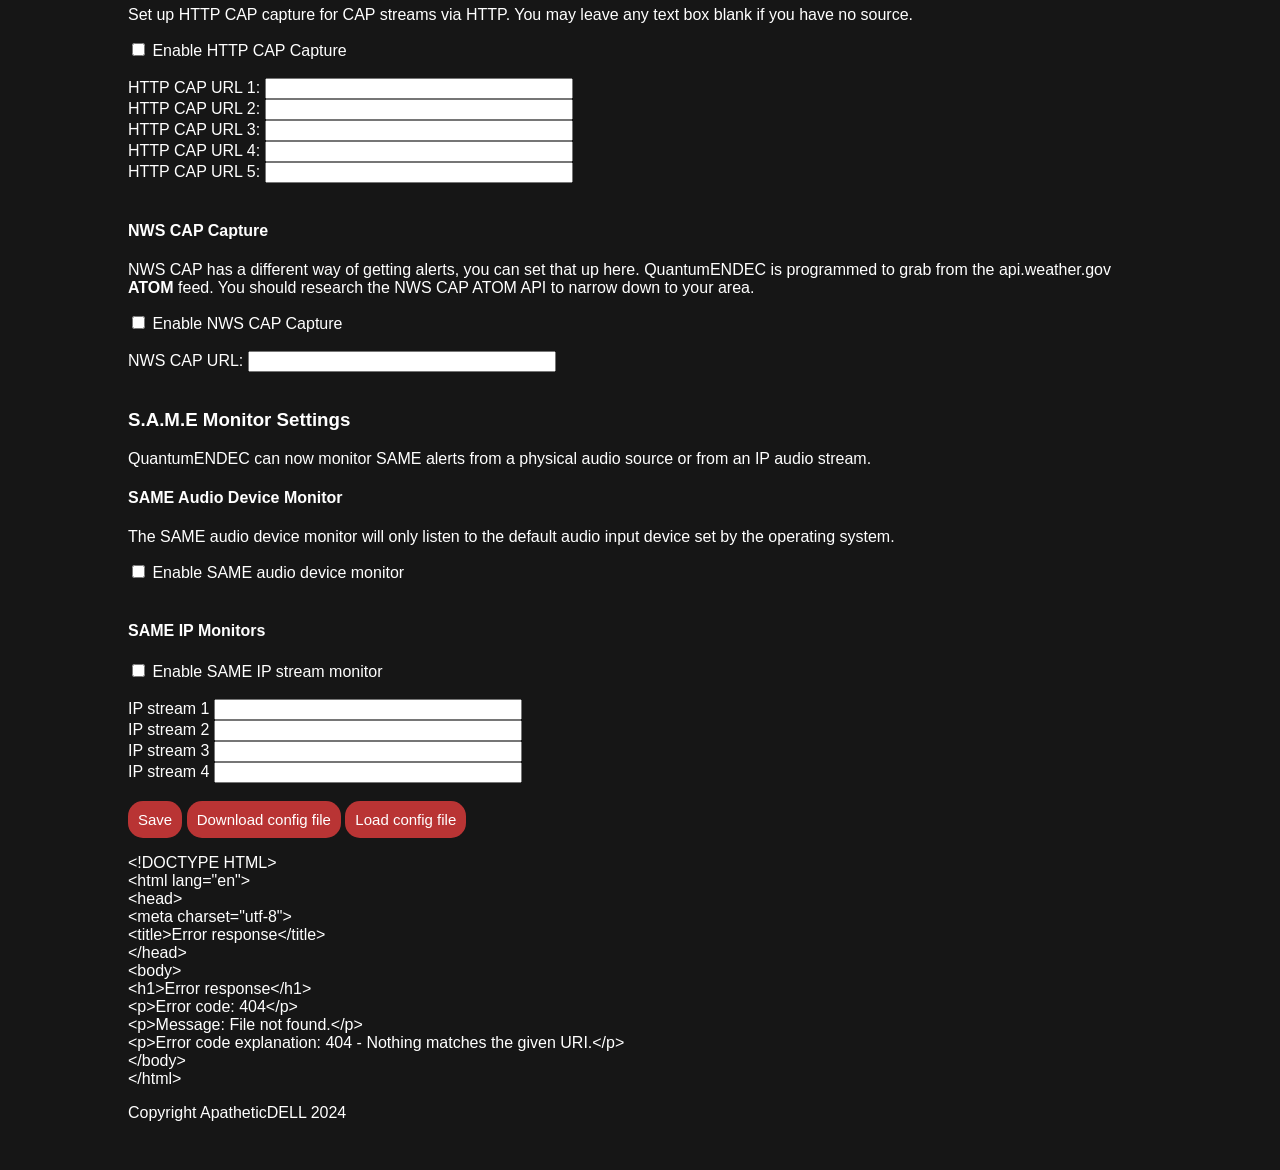
==== commit 16041c3e: "Switched from Basemap to Cartopy. Now should work on Python 3.13+" ====
--- a/assets/config.html
+++ b/assets/config.html
@@ -76,8 +76,10 @@
             <label for="CGENcolor_advisory">Selected value: </label><input type="text" id="CGENcolor_advisory" name="CGENcolor_advisory" readonly>
             <br /><br />
             <input type="checkbox" id="CGEN_ClearAfterAlert" name="CGEN_ClearAfterAlert"><label for="CGEN_ClearAfterAlert"> Clear CGEN after alert (This will get rid of the alert text after an alert has been transmitted on both fullscreen and scroll)</label><br /><br />
+            
             <input type="checkbox" id="ProduceImages" name="ProduceImages"><label for="ProduceImages"> Produce Images (Grab images or generate a alert map image. They will be sent over discord and shown on HTML CGENs with image capabilities)</label><br /><br />
-            
+            <input type="checkbox" id="SkipMap" name="SkipMap"><label for="SkipMap"> Skip Map Generation (Skip the map generation if image can't be produced, can be enabled just in case map generation is slowing things down)</label><br /><br />
+
             <h4>Discord webhook configuration</h4>
             <input type="checkbox" id="enable_discord_webhook" name="enable_discord_webhook"><label for="enable_discord_webhook"> Enable Discord webhook.</label>
             <p>The fields below will not have any effect if the box is not selected.</p>
